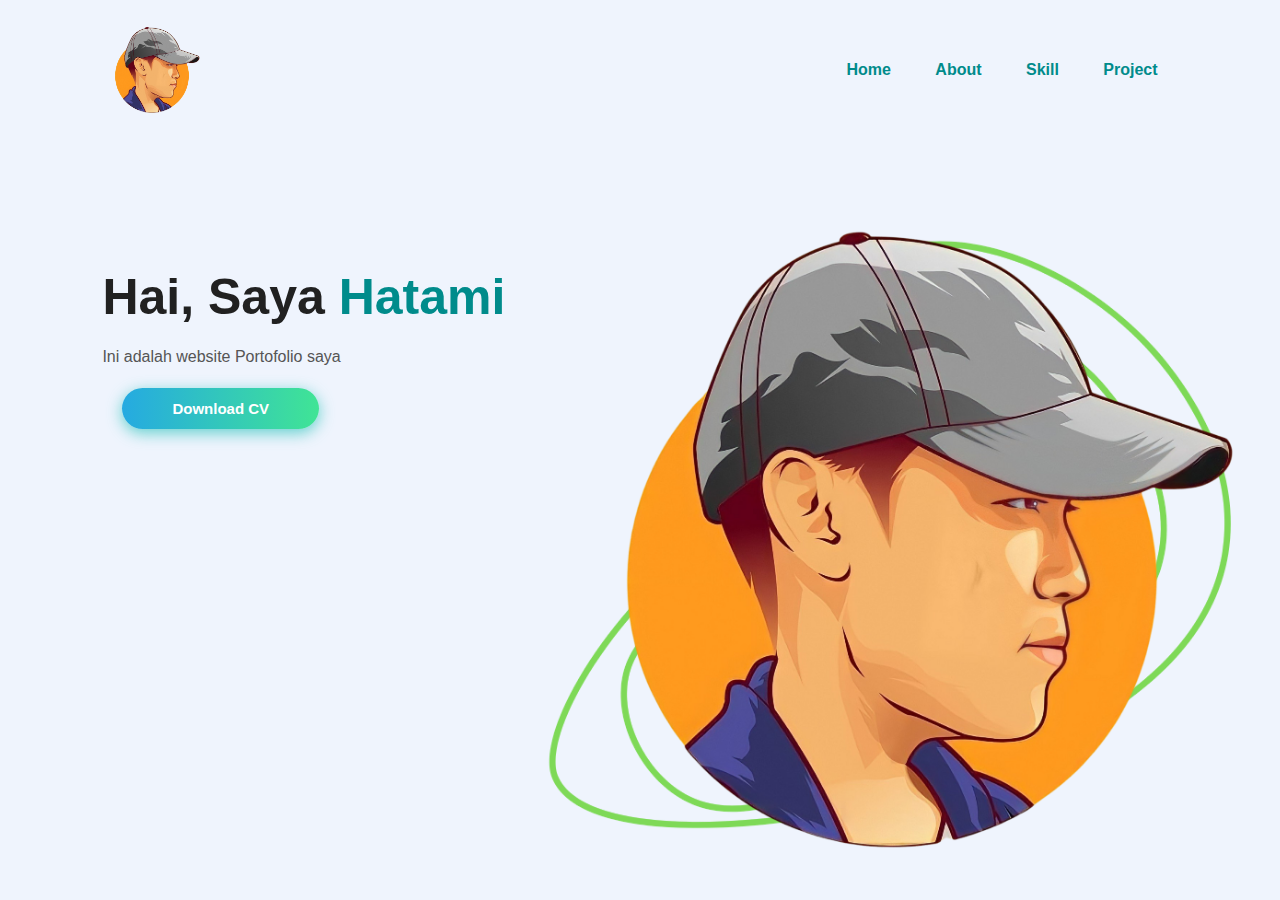
==== index.html @ ac237bcf "add image" ====
<!DOCTYPE html>
<html lang="en">
  <head>
    <meta charset="UTF-8" />
    <meta http-equiv="X-UA-Compatible" content="IE=edge" />
    <meta name="viewport" content="width=device-width, initial-scale=1.0" />
    <title>Mohammad Hatami</title>
    <link rel="stylesheet" href="style.css" />
  </head>

  <body>
    <div class="hero">
      <nav>
        <img src="assets\img\hatami.png" class="logo" />
        <ul>
          <li><a href="#">Home</a></li>
          <li><a href="#">About</a></li>
          <li><a href="#">Skill</a></li>
          <li><a href="#">Project</a></li>
        </ul>
      </nav>
      <div class="detail">
        <h1>Hai, Saya <span>Hatami</span></h1>
        <p>Ini adalah website Portofolio saya</p>
        <a href="https://drive.google.com/file/d/1nUZ63oqtWusga-j5Y6rxPbX2iNtZ1qbs/view?usp=share_link" class="button-cv htm">Download CV</a>
      </div>
      <div class="images">
        <img src="/assets/img/shape.png" class="shape">
        <img src="/assets/img/hatami.png" class="profile">
      </div>
    </div>
  </body>
</html>
---- style.css ----
* {
  margin: 0;
  padding: 0;
  font-family: sans-serif;
}

.hero {
  position: relative;
  width: 100%;
  height: 100vh;
  background: #eff4fd;
}

.logo {
  height: 100px;
  width: 100px;
}

nav {
  display: flex;
  width: 84%;
  margin: auto;
  padding: 20px 0;
  align-items: center;
  justify-content: space-between;
}

nav ul li {
  display: inline-block;
  list-style: none;
  margin: 10px 20px;
}

nav ul li a {
  text-decoration: none;
  color: darkcyan;
  font-weight: bold;
}

nav ul li a:hover {
  color: orange;
}

.detail {
  margin-left: 8%;
  margin-top: 10%;
}

.detail h1 {
  font-size: 50px;
  color: #212121;
  margin-bottom: 20px;
}

span {
  color: darkcyan;
}

.detail p {
  color: #555;
  line-height: 22px;
}

.button-cv {
    text-decoration: none;
    display: inline-block;
    /* width: 200px; */
    font-size: 15px;
    font-weight: 600;
    color: #fff;
    cursor: pointer;
    padding: 10px 18px;
    /* padding-top: 20px; */
    margin: 20px;
    /* margin-top: 50px; */
    /* height: 55px; */
    text-align:center;
    border: none;
    background-size: 300% 100%;
    border-radius: 50px;
    -o-transition: all .4s ease-in-out;
    -webkit-transition: all .4s ease-in-out;
    transition: all .4s ease-in-out;
  }
  
  .button-cv:hover {
    background-position: 100% 0;
    -o-transition: all .4s ease-in-out;
    -webkit-transition: all .4s ease-in-out;
    transition: all .4s ease-in-out;
  }
  
  .button-cv:focus {
    outline: none;
  }
  
  .button-cv.htm {
    background-image: linear-gradient(
      to right,
      #25aae1,
      #40e495,
      #30dd8a,
      #2bb673
    );
    box-shadow: 0 4px 15px 0 rgba(49, 196, 190, 0.75);
  }

@media (min-width: 768px) {
  .button-cv {
    padding: 12px 50px;
  }
}

.images{
    width: 45%; 
    height: 80%; 
    position: absolute;
    bottom: 0;
    right: 100px;
}

.images img{
    height: 100%;
    position: absolute;
    left: 50%;
    bottom: 0;
    transform: translateX(-50%);
    transition: bottom 1s, left 1s;
}

.images:hover .shape{
    bottom: 40px;
}

.images:hover .profile{
    left: 45%;
}
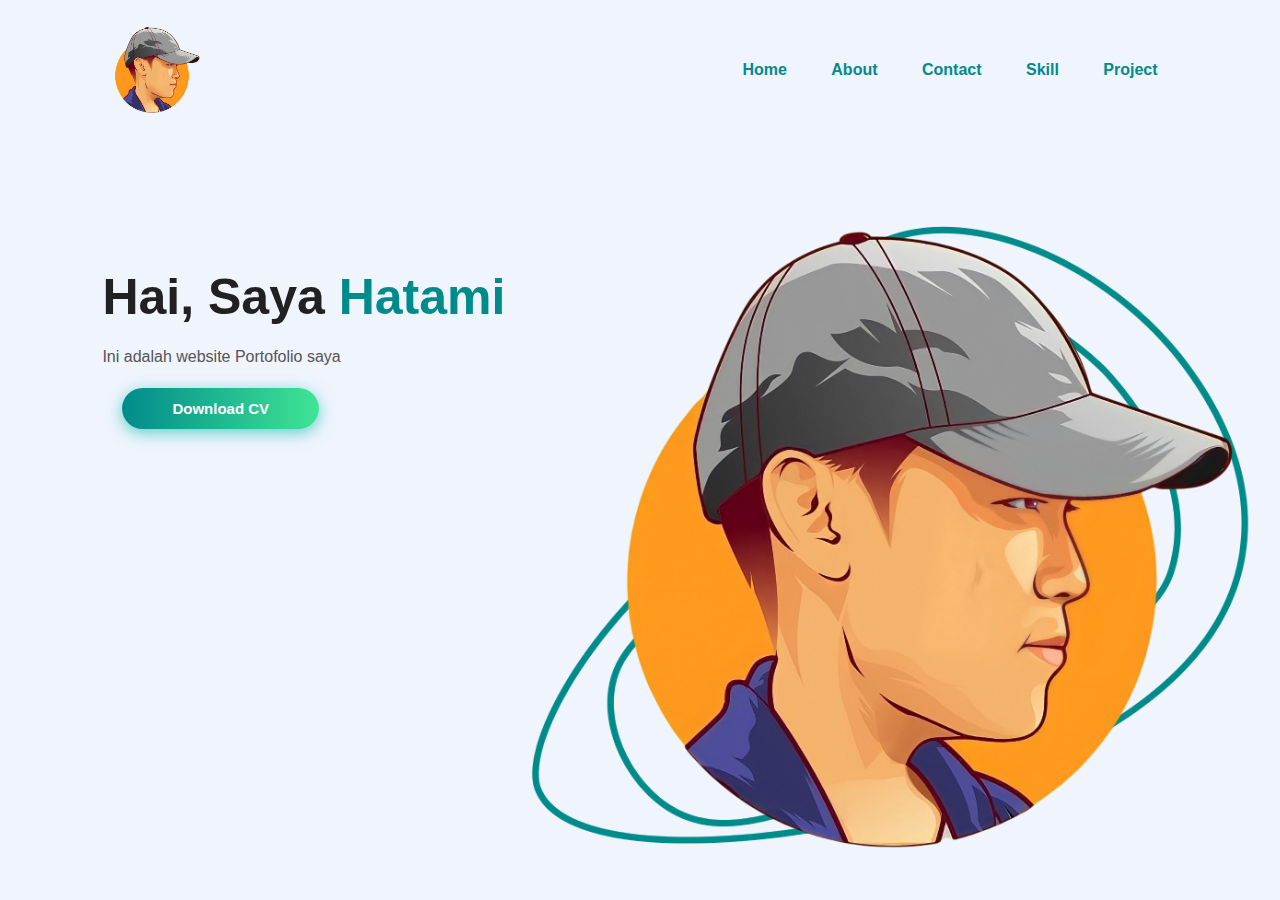
==== commit 0b4f1a14: "add 4 new page" ====
--- a/index.html
+++ b/index.html
@@ -13,10 +13,11 @@
       <nav>
         <img src="assets\img\hatami.png" class="logo" />
         <ul>
-          <li><a href="#">Home</a></li>
-          <li><a href="#">About</a></li>
-          <li><a href="#">Skill</a></li>
-          <li><a href="#">Project</a></li>
+          <li><a href="/index.html">Home</a></li>
+          <li><a href="/view/html/about.html">About</a></li>
+          <li><a href="/view/html/contact.html">Contact</a></li>
+          <li><a href="/view/html/skill.html">Skill</a></li>
+          <li><a href="/view/html/project.html">Project</a></li>
         </ul>
       </nav>
       <div class="detail">
--- a/style.css
+++ b/style.css
@@ -97,7 +97,7 @@
   .button-cv.htm {
     background-image: linear-gradient(
       to right,
-      #25aae1,
+      #008B8B,
       #40e495,
       #30dd8a,
       #2bb673
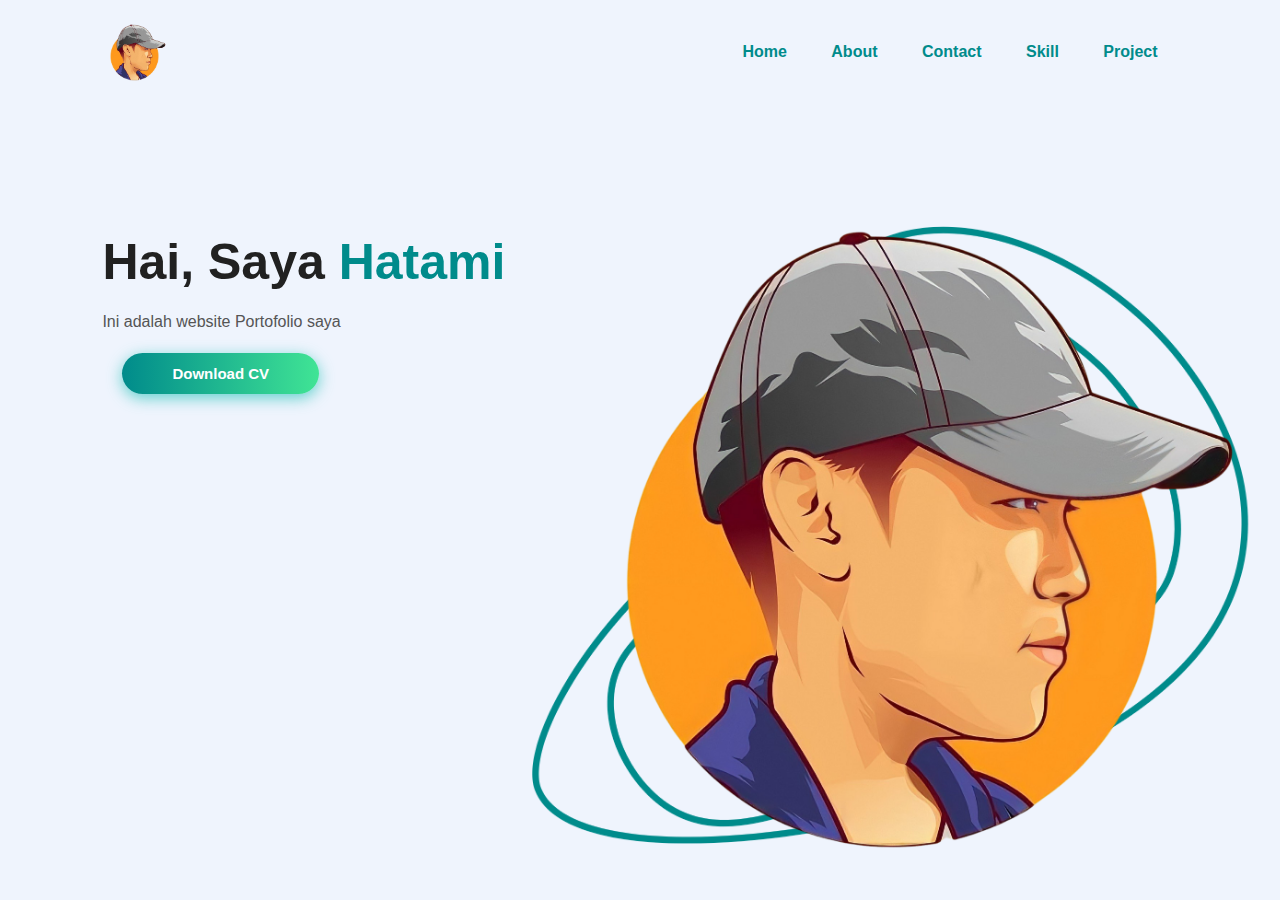
==== commit fbe9afe1: "add form in page contact us" ====
--- a/index.html
+++ b/index.html
@@ -4,31 +4,38 @@
     <meta charset="UTF-8" />
     <meta http-equiv="X-UA-Compatible" content="IE=edge" />
     <meta name="viewport" content="width=device-width, initial-scale=1.0" />
+    <link rel="icon" type="image/x-icon" href="/assets/img/favicon.ico" />
+    <link rel="stylesheet" href="style.css" />
     <title>Mohammad Hatami</title>
-    <link rel="stylesheet" href="style.css" />
   </head>
 
   <body>
-    <div class="hero">
-      <nav>
-        <img src="assets\img\hatami.png" class="logo" />
-        <ul>
-          <li><a href="/index.html">Home</a></li>
-          <li><a href="/view/html/about.html">About</a></li>
-          <li><a href="/view/html/contact.html">Contact</a></li>
-          <li><a href="/view/html/skill.html">Skill</a></li>
-          <li><a href="/view/html/project.html">Project</a></li>
-        </ul>
-      </nav>
-      <div class="detail">
-        <h1>Hai, Saya <span>Hatami</span></h1>
-        <p>Ini adalah website Portofolio saya</p>
-        <a href="https://drive.google.com/file/d/1nUZ63oqtWusga-j5Y6rxPbX2iNtZ1qbs/view?usp=share_link" class="button-cv htm">Download CV</a>
+    <section class="home">
+      <div class="hero">
+        <nav>
+          <img src="assets\img\hatami.png" class="logo" />
+          <ul>
+            <li><a href="/index.html">Home</a></li>
+            <li><a href="/view/html/about.html">About</a></li>
+            <li><a href="/view/html/contact.html">Contact</a></li>
+            <li><a href="/view/html/skill.html">Skill</a></li>
+            <li><a href="/view/html/project.html">Project</a></li>
+          </ul>
+        </nav>
+        <div class="detail">
+          <h1>Hai, Saya <span>Hatami</span></h1>
+          <p>Ini adalah website Portofolio saya</p>
+          <a
+            href="https://drive.google.com/file/d/1nUZ63oqtWusga-j5Y6rxPbX2iNtZ1qbs/view?usp=share_link"
+            class="button-cv htm"
+            >Download CV</a
+          >
+        </div>
+        <div class="images">
+          <img src="/assets/img/shape.png" class="shape" />
+          <img src="/assets/img/hatami.png" class="profile" />
+        </div>
       </div>
-      <div class="images">
-        <img src="/assets/img/shape.png" class="shape">
-        <img src="/assets/img/hatami.png" class="profile">
-      </div>
-    </div>
+    </section>
   </body>
 </html>
--- a/style.css
+++ b/style.css
@@ -2,18 +2,20 @@
   margin: 0;
   padding: 0;
   font-family: sans-serif;
+  box-sizing: border-box;
 }
 
-.hero {
+.home {
   position: relative;
+  align-items: center;
   width: 100%;
   height: 100vh;
   background: #eff4fd;
 }
 
 .logo {
-  height: 100px;
-  width: 100px;
+  height: 6%;
+  width: 6%;
 }
 
 nav {
@@ -62,76 +64,72 @@
 }
 
 .button-cv {
-    text-decoration: none;
-    display: inline-block;
-    /* width: 200px; */
-    font-size: 15px;
-    font-weight: 600;
-    color: #fff;
-    cursor: pointer;
-    padding: 10px 18px;
-    /* padding-top: 20px; */
-    margin: 20px;
-    /* margin-top: 50px; */
-    /* height: 55px; */
-    text-align:center;
-    border: none;
-    background-size: 300% 100%;
-    border-radius: 50px;
-    -o-transition: all .4s ease-in-out;
-    -webkit-transition: all .4s ease-in-out;
-    transition: all .4s ease-in-out;
-  }
-  
-  .button-cv:hover {
-    background-position: 100% 0;
-    -o-transition: all .4s ease-in-out;
-    -webkit-transition: all .4s ease-in-out;
-    transition: all .4s ease-in-out;
-  }
-  
-  .button-cv:focus {
-    outline: none;
-  }
-  
-  .button-cv.htm {
-    background-image: linear-gradient(
-      to right,
-      #008B8B,
-      #40e495,
-      #30dd8a,
-      #2bb673
-    );
-    box-shadow: 0 4px 15px 0 rgba(49, 196, 190, 0.75);
-  }
+  text-decoration: none;
+  display: inline-block;
+  font-size: 15px;
+  font-weight: 600;
+  color: #fff;
+  cursor: pointer;
+  padding: 10px 18px;
+  margin: 20px;
+  text-align: center;
+  border: none;
+  background-size: 300% 100%;
+  border-radius: 50px;
+  -o-transition: all 0.4s ease-in-out;
+  -webkit-transition: all 0.4s ease-in-out;
+  transition: all 0.4s ease-in-out;
+}
+
+.button-cv:hover {
+  background-position: 100% 0;
+  -o-transition: all 0.4s ease-in-out;
+  -webkit-transition: all 0.4s ease-in-out;
+  transition: all 0.4s ease-in-out;
+}
+
+.button-cv:focus {
+  outline: none;
+}
+
+.button-cv.htm {
+  background-image: linear-gradient(
+    to right,
+    #008b8b,
+    #40e495,
+    #30dd8a,
+    #2bb673
+  );
+  box-shadow: 0 4px 15px 0 rgba(49, 196, 190, 0.75);
+}
+
+.images {
+  width: 45%;
+  height: 80%;
+  position: absolute;
+  bottom: 0;
+  right: 100px;
+}
+
+.images img {
+  height: 100%;
+  position: absolute;
+  left: 50%;
+  bottom: 0;
+  transform: translateX(-50%);
+  transition: bottom 1s, left 1s;
+}
+
+.images:hover .shape {
+  bottom: 40px;
+}
+
+.images:hover .profile {
+  left: 45%;
+}
 
 @media (min-width: 768px) {
   .button-cv {
     padding: 12px 50px;
   }
 }
-
-.images{
-    width: 45%; 
-    height: 80%; 
-    position: absolute;
-    bottom: 0;
-    right: 100px;
-}
-
-.images img{
-    height: 100%;
-    position: absolute;
-    left: 50%;
-    bottom: 0;
-    transform: translateX(-50%);
-    transition: bottom 1s, left 1s;
-}
-
-.images:hover .shape{
-    bottom: 40px;
-}
-
-.images:hover .profile{
-    left: 45%;
-}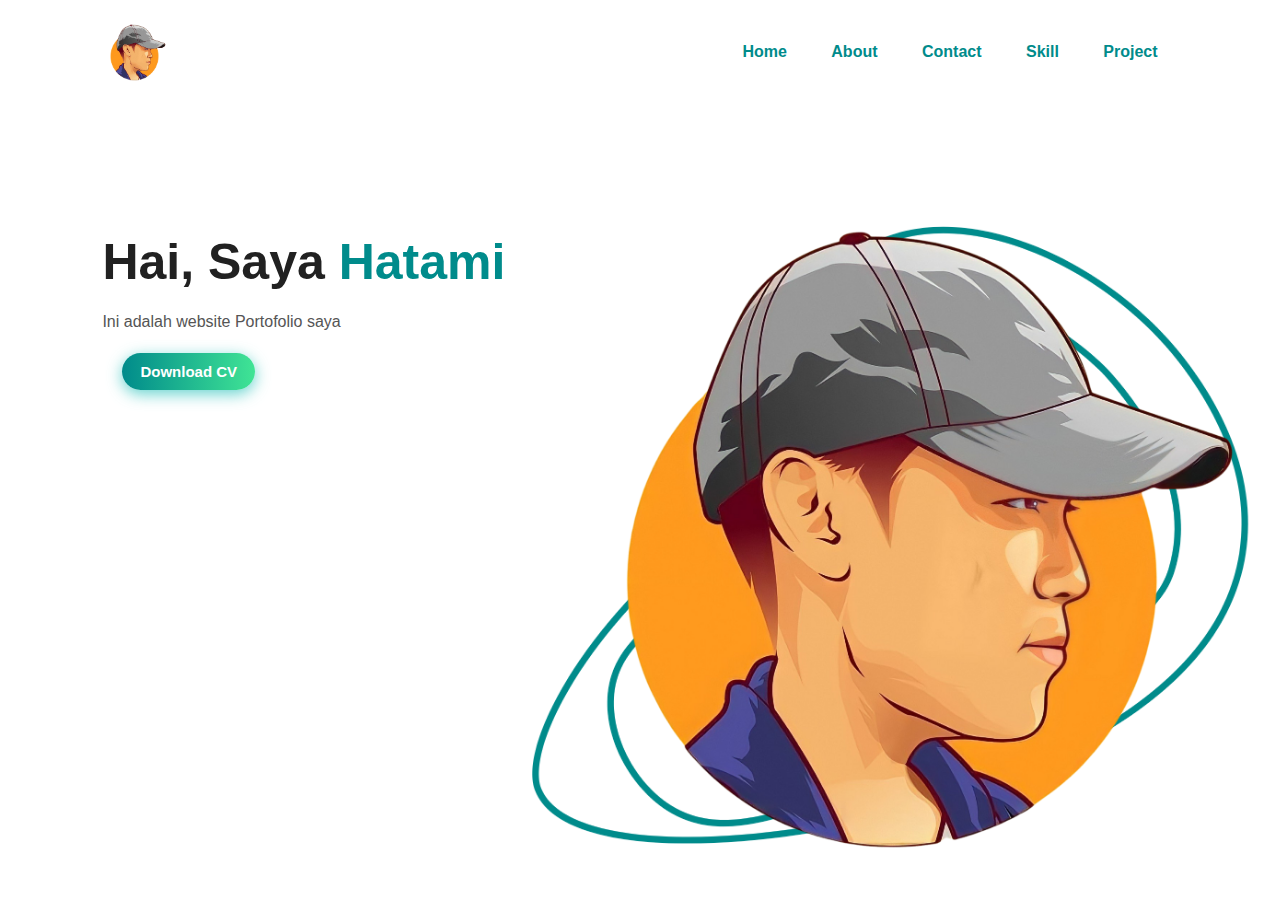
==== commit cd60c9e3: "move the html file out of the folder" ====
--- a/index.html
+++ b/index.html
@@ -10,7 +10,7 @@
   </head>
 
   <body>
-    <section class="home">
+    <section id="home">
       <div class="hero">
         <nav>
           <img src="assets\img\hatami.png" class="logo" />
--- a/style.css
+++ b/style.css
@@ -5,12 +5,12 @@
   box-sizing: border-box;
 }
 
-.home {
+#home {
   position: relative;
   align-items: center;
   width: 100%;
   height: 100vh;
-  background: #eff4fd;
+  /* background: #eff4fd; */
 }
 
 .logo {
@@ -46,6 +46,9 @@
 .detail {
   margin-left: 8%;
   margin-top: 10%;
+  position: relative;
+  height: 100%;
+  display: inline-block;
 }
 
 .detail h1 {
@@ -59,6 +62,7 @@
 }
 
 .detail p {
+  width: 450px;
   color: #555;
   line-height: 22px;
 }
@@ -109,15 +113,19 @@
   position: absolute;
   bottom: 0;
   right: 100px;
+  display: flex;
+  justify-content: center;
 }
 
 .images img {
   height: 100%;
+  width: auto;
   position: absolute;
   left: 50%;
   bottom: 0;
   transform: translateX(-50%);
   transition: bottom 1s, left 1s;
+  z-index: -1;
 }
 
 .images:hover .shape {
@@ -128,8 +136,8 @@
   left: 45%;
 }
 
-@media (min-width: 768px) {
+/* @media (min-width: 768px) {
   .button-cv {
     padding: 12px 50px;
   }
-}
+} */
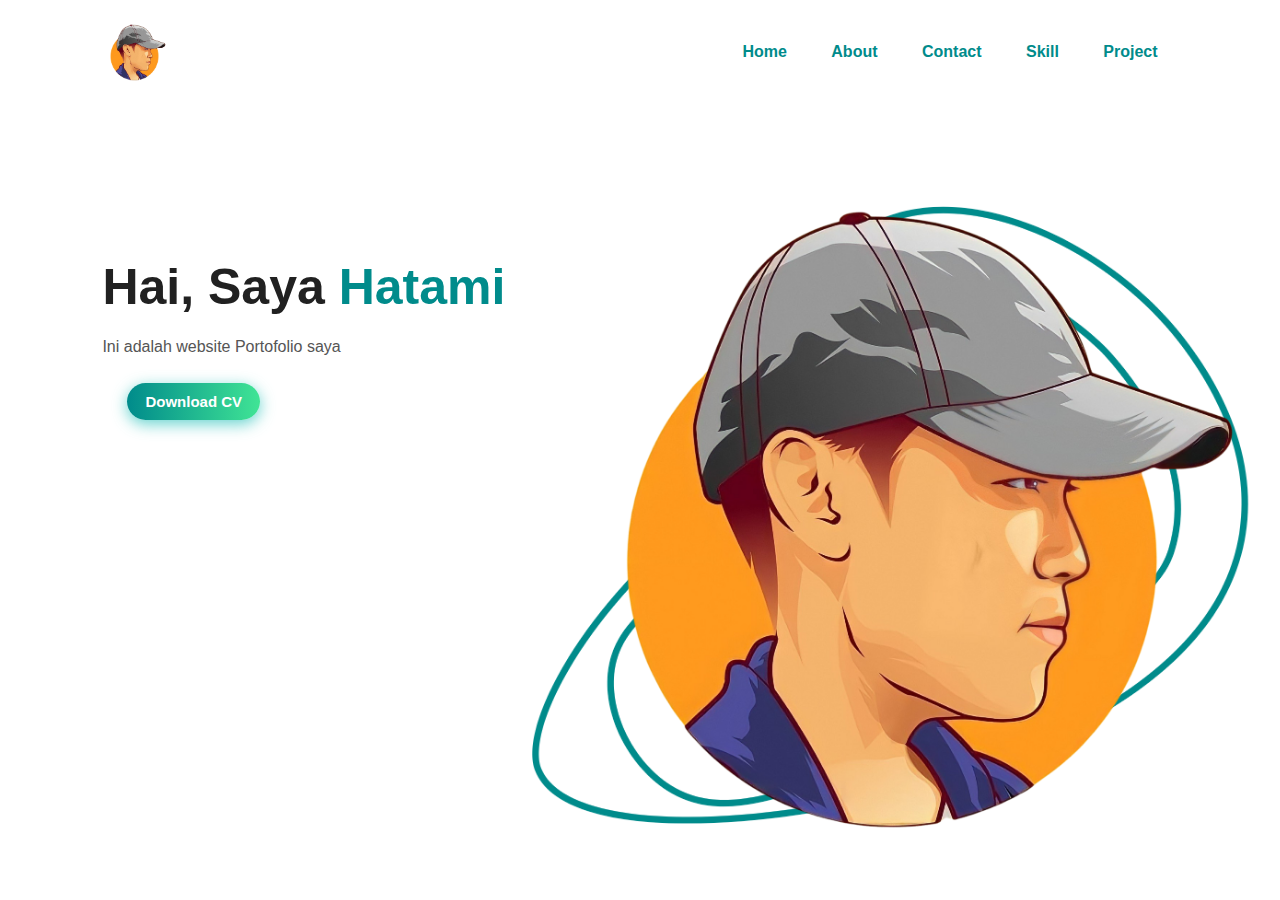
==== commit 99b75002: "move the css file out of the folder" ====
--- a/index.html
+++ b/index.html
@@ -5,29 +5,29 @@
     <meta http-equiv="X-UA-Compatible" content="IE=edge" />
     <meta name="viewport" content="width=device-width, initial-scale=1.0" />
     <link rel="icon" type="image/x-icon" href="/assets/img/favicon.ico" />
-    <link rel="stylesheet" href="style.css" />
+    <link rel="stylesheet" href="/css/global.css" />
     <title>Mohammad Hatami</title>
   </head>
 
   <body>
-    <section id="home">
-      <div class="hero">
+    <section id="hr">
+      <div class="home">
         <nav>
           <img src="assets\img\hatami.png" class="logo" />
           <ul>
             <li><a href="/index.html">Home</a></li>
-            <li><a href="/view/html/about.html">About</a></li>
-            <li><a href="/view/html/contact.html">Contact</a></li>
-            <li><a href="/view/html/skill.html">Skill</a></li>
-            <li><a href="/view/html/project.html">Project</a></li>
+            <li><a href="/about.html">About</a></li>
+            <li><a href="/contact.html">Contact</a></li>
+            <li><a href="/skill.html">Skill</a></li>
+            <li><a href="/project.html">Project</a></li>
           </ul>
         </nav>
-        <div class="detail">
+        <div id="content">
           <h1>Hai, Saya <span>Hatami</span></h1>
           <p>Ini adalah website Portofolio saya</p>
           <a
             href="https://drive.google.com/file/d/1nUZ63oqtWusga-j5Y6rxPbX2iNtZ1qbs/view?usp=share_link"
-            class="button-cv htm"
+            class="button htm"
             >Download CV</a
           >
         </div>
--- a/css/global.css
+++ b/css/global.css
@@ -0,0 +1,149 @@
+@import url(https://fonts.googleapis.com/css?family=Montserrat:400,700);
+
+* {
+  margin: 0;
+  padding: 0;
+  box-sizing: border-box;
+  font-family: sans-serif;
+}
+
+#hr {
+  position: relative;
+  align-items: center;
+  width: 100%;
+  height: 100vh;
+  /* background: #eff4fd; */
+}
+
+.logo {
+  height: 6%;
+  width: 6%;
+}
+
+nav {
+  display: flex;
+  width: 84%;
+  margin: auto;
+  padding: 20px 0;
+  align-items: center;
+  justify-content: space-between;
+}
+
+nav ul li {
+  display: inline-block;
+  list-style: none;
+  margin: 10px 20px;
+}
+
+nav ul li a {
+  text-decoration: none;
+  color: darkcyan;
+  font-weight: bold;
+}
+
+nav ul li a:hover {
+  color: orange;
+}
+
+#content {
+  position: relative;
+  margin-left: 8%;
+  margin-top: 12%;
+  height: 100%;
+  display: inline-block;
+}
+
+#content h2 {
+  font-size: 30px;
+  color: #212121;
+  border-bottom: 5px solid darkcyan;
+  padding-bottom: 20px;
+  margin-bottom: 20px;
+  display: inline-block;
+}
+
+#content h1 {
+  font-size: 50px;
+  color: #212121;
+  margin-bottom: 20px;
+}
+
+span {
+  color: darkcyan;
+}
+
+#content p {
+  width: 450px;
+  color: #555;
+  line-height: 22px;
+}
+
+.button {
+  text-decoration: none;
+  display: inline-block;
+  font-size: 15px;
+  font-weight: 600;
+  color: #fff;
+  cursor: pointer;
+  padding: 10px 18px;
+  margin: 25px;
+  text-align: center;
+  border: none;
+  background-size: 300% 100%;
+  border-radius: 50px;
+  -o-transition: all 0.4s ease-in-out;
+  -webkit-transition: all 0.4s ease-in-out;
+  transition: all 0.4s ease-in-out;
+}
+
+.button:hover {
+  background-position: 100% 0;
+  -o-transition: all 0.4s ease-in-out;
+  -webkit-transition: all 0.4s ease-in-out;
+  transition: all 0.4s ease-in-out;
+}
+
+.button:focus {
+  outline: none;
+}
+
+.button.htm {
+  background-image: linear-gradient(
+    to right,
+    #008b8b,
+    #40e495,
+    #30dd8a,
+    #2bb673
+  );
+  box-shadow: 0 4px 15px 0 rgba(49, 196, 190, 0.75);
+}
+
+.images {
+  width: 45%;
+  height: 80%;
+  position: absolute;
+  bottom: 0;
+  margin-bottom: 20px;
+  right: 100px;
+  display: flex;
+  justify-content: center;
+}
+
+.images img {
+  height: 100%;
+  width: auto;
+  position: absolute;
+  left: 50%;
+  bottom: 0;
+  transform: translateX(-50%);
+  transition: bottom 1s, left 1s;
+  z-index: -1;
+}
+
+.images:hover .shape {
+  bottom: 40px;
+}
+
+.images:hover .profile {
+  left: 45%;
+}
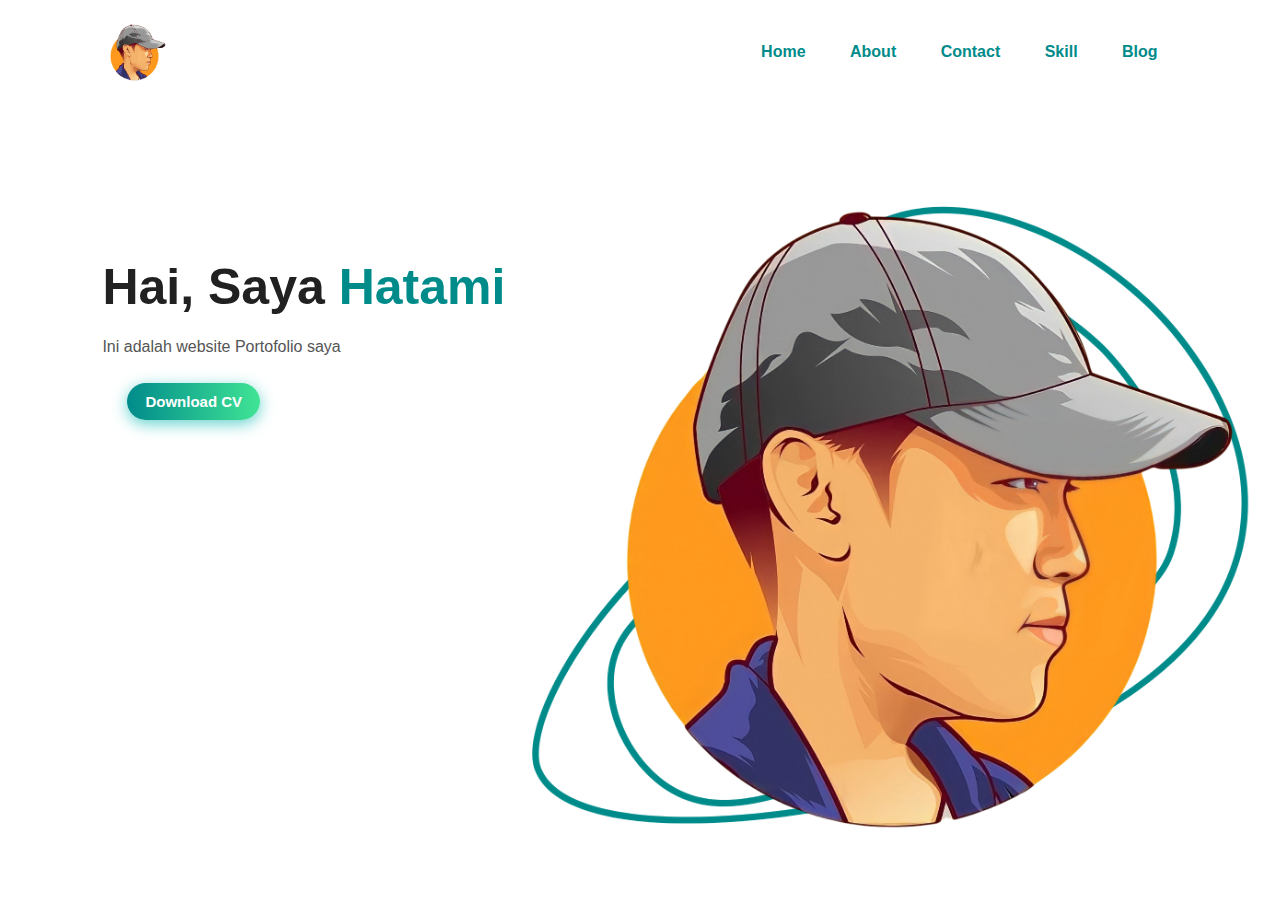
==== commit a6703096: "add page blog & styling (card, img, p, etc)" ====
--- a/index.html
+++ b/index.html
@@ -8,7 +8,6 @@
     <link rel="stylesheet" href="/css/global.css" />
     <title>Mohammad Hatami</title>
   </head>
-
   <body>
     <section id="hr">
       <div class="home">
@@ -19,7 +18,7 @@
             <li><a href="/about.html">About</a></li>
             <li><a href="/contact.html">Contact</a></li>
             <li><a href="/skill.html">Skill</a></li>
-            <li><a href="/project.html">Project</a></li>
+            <li><a href="/blog.html">Blog</a></li>
           </ul>
         </nav>
         <div id="content">
--- a/css/global.css
+++ b/css/global.css
@@ -12,7 +12,6 @@
   align-items: center;
   width: 100%;
   height: 100vh;
-  /* background: #eff4fd; */
 }
 
 .logo {
@@ -43,6 +42,20 @@
 
 nav ul li a:hover {
   color: orange;
+}
+
+#judul {
+  display: flex;
+  justify-content: center;
+}
+
+.judul {
+  font-size: 30px;
+  color: #212121;
+  border-bottom: 5px solid darkcyan;
+  margin-bottom: 10px;
+  padding-bottom: 10px;
+  display: inline-block;
 }
 
 #content {
@@ -146,4 +159,4 @@
 
 .images:hover .profile {
   left: 45%;
-}
+}